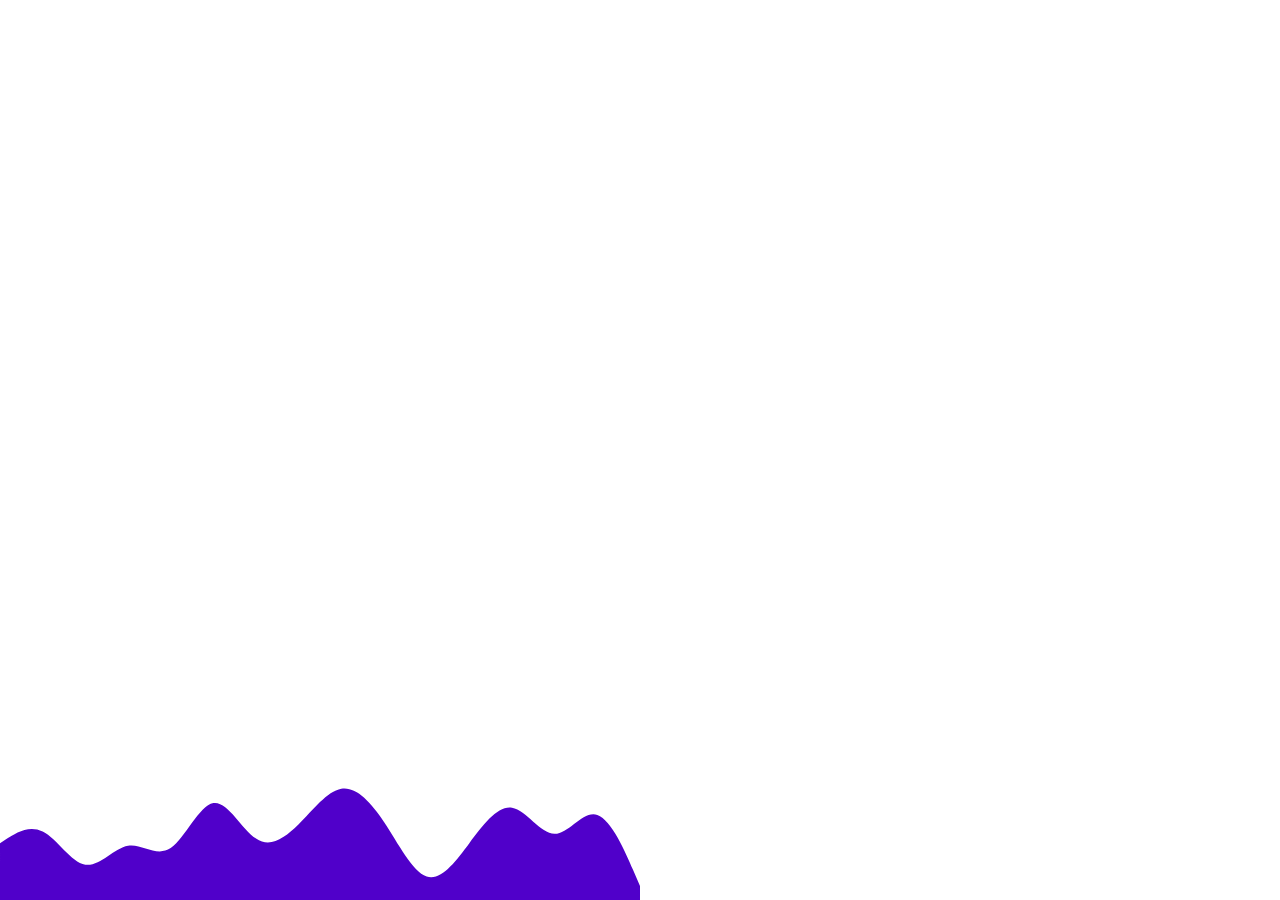
==== index.html @ 65bc7c40 "initial commit" ====
<!DOCTYPE html>
<html lang="en">
  <head>
    <meta charset="UTF-8" />
    <meta name="viewport" content="width=device-width, initial-scale=1" />
    <title>SVG & Animations</title>
    <link href="style.css" rel="stylesheet" />
  </head>
  <body>
    <div class="container">
      <svg viewBox="0 0 2880 320">
        <path
          class="animatingSVG"
          fill="#5000ca"
          fill-opacity="1"
          d="M0,192L16,181.3C32,171,64,149,96,165.3C128,181,160,235,192,240C224,245,256,203,288,197.3C320,192,352,224,384,202.7C416,181,448,107,480,101.3C512,96,544,160,576,181.3C608,203,640,181,672,149.3C704,117,736,75,768,69.3C800,64,832,96,864,144C896,192,928,256,960,266.7C992,277,1024,235,1056,192C1088,149,1120,107,1152,112C1184,117,1216,171,1248,170.7C1280,171,1312,117,1344,128C1376,139,1408,213,1424,250.7L1440,288V320H0Z"
          d="M1440,192L1456,181.3C1472,171,1504,149,1536,165.3C1568,181,1600,235,1632,240C1664,245,1696,203,1728,197.3C1760,192,1792,224,1824,202.7C1856,181,1888,107,1920,101.3C1952,96,1984,160,2016,181.3C2048,203,2080,181,2112,149.3C2144,117,2176,75,2208,69.3C2240,64,2272,96,2304,144C2336,192,2368,256,2400,266.7C2432,277,2464,235,2496,192C2528,149,2560,107,2592,112C2624,117,2656,171,2688,170.7C2720,171,2752,117,2784,128C2816,139,2848,213,2864,250.7L2880,288V320H1440Z"
        ></path>
      </svg>
    </div>
  </body>
</html>
---- style.css ----
*::before,
*::after {
  box-sizing: border-box;
}

* {
  padding: 0;
  margin: 0;
}

body {
  display: grid;
  place-items: center;
  min-height: 100vh;
}

.container {
  display: flex;
  align-items: end;
  justify-content: end;

  width: 100%;
  height: 100vh;
}

.animatingSVG {
  animation: moveWave linear 3s infinite;
}

@keyframes moveWave {
  from {
    transform: translateX(0);
  }

  to {
    transform: translateX(100%);
  }
}
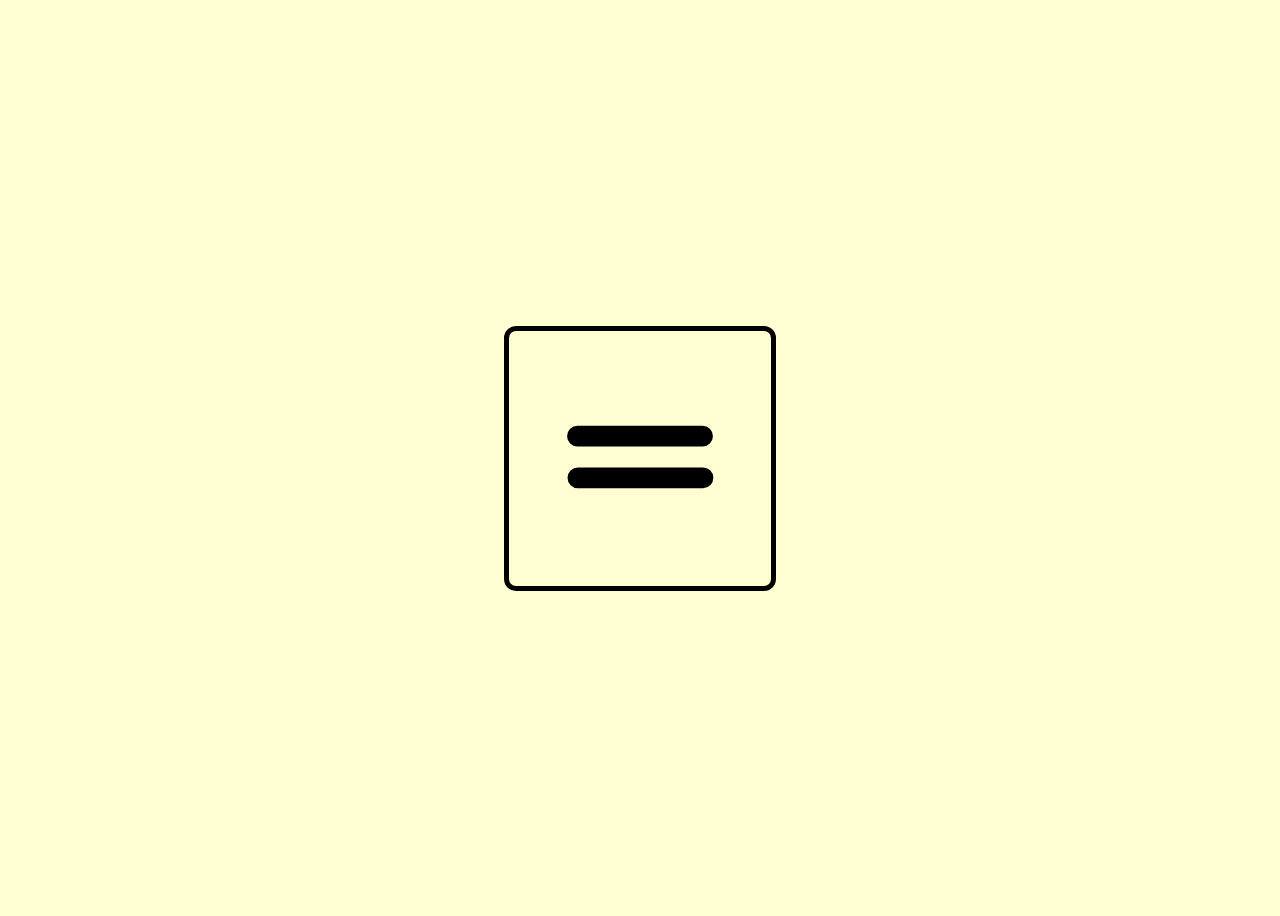
==== commit b0277afc: "updated animation with javascript" ====
--- a/index.html
+++ b/index.html
@@ -4,19 +4,32 @@
     <meta charset="UTF-8" />
     <meta name="viewport" content="width=device-width, initial-scale=1" />
     <title>SVG & Animations</title>
-    <link href="style.css" rel="stylesheet" />
+    <link rel="stylesheet" href="style.css" />
   </head>
   <body>
     <div class="container">
-      <svg viewBox="0 0 2880 320">
-        <path
-          class="animatingSVG"
-          fill="#5000ca"
-          fill-opacity="1"
-          d="M0,192L16,181.3C32,171,64,149,96,165.3C128,181,160,235,192,240C224,245,256,203,288,197.3C320,192,352,224,384,202.7C416,181,448,107,480,101.3C512,96,544,160,576,181.3C608,203,640,181,672,149.3C704,117,736,75,768,69.3C800,64,832,96,864,144C896,192,928,256,960,266.7C992,277,1024,235,1056,192C1088,149,1120,107,1152,112C1184,117,1216,171,1248,170.7C1280,171,1312,117,1344,128C1376,139,1408,213,1424,250.7L1440,288V320H0Z"
-          d="M1440,192L1456,181.3C1472,171,1504,149,1536,165.3C1568,181,1600,235,1632,240C1664,245,1696,203,1728,197.3C1760,192,1792,224,1824,202.7C1856,181,1888,107,1920,101.3C1952,96,1984,160,2016,181.3C2048,203,2080,181,2112,149.3C2144,117,2176,75,2208,69.3C2240,64,2272,96,2304,144C2336,192,2368,256,2400,266.7C2432,277,2464,235,2496,192C2528,149,2560,107,2592,112C2624,117,2656,171,2688,170.7C2720,171,2752,117,2784,128C2816,139,2848,213,2864,250.7L2880,288V320H1440Z"
-        ></path>
-      </svg>
+      <button
+        class="button-three"
+        aria-controls="primary-navigation"
+        aria-expanded="false"
+      >
+        <svg
+          stroke="var(--button-color)"
+          fill="none"
+          class="hamburger"
+          viewBox="-10 -10 120 120"
+          width="250"
+        >
+          <path
+            class="line"
+            stroke-width="10"
+            stroke-linecap="round"
+            stroke-linejoin="round"
+            d="m 20 40 h 60 a 1 1 0 0 1 0 20 h -60 a 1 1 0 0 1 0 -40 h 30 v 70"
+          ></path>
+        </svg>
+      </button>
     </div>
+    <script src="main.js"></script>
   </body>
 </html>
--- a/style.css
+++ b/style.css
@@ -1,38 +1,53 @@
+:root {
+  --primary-color: hsla(57, 100%, 91%, 1);
+  --button-color: hsla(0, 0%, 0%, 1);
+}
+
+*,
 *::before,
 *::after {
   box-sizing: border-box;
 }
 
-* {
-  padding: 0;
-  margin: 0;
+body {
+  min-height: 100dvh;
+  display: grid;
+  place-items: center;
+  background-color: var(--primary-color);
 }
 
-body {
-  display: grid;
-  place-items: center;
-  min-height: 100vh;
+button {
+  background: transparent;
+  border: 5px solid var(--button-color);
+  border-radius: 12px;
 }
 
 .container {
-  display: flex;
-  align-items: end;
-  justify-content: end;
-
-  width: 100%;
-  height: 100vh;
+  padding: 3rem;
+  max-width: 1280px;
+  margin: 0 auto;
 }
 
-.animatingSVG {
-  animation: moveWave linear 3s infinite;
+.button-three {
+  --button-color: black;
+  overflow: hidden;
 }
 
-@keyframes moveWave {
-  from {
-    transform: translateX(0);
-  }
+.button-three .hamburger {
+  transition: translate 1s, rotate 1s;
+}
 
-  to {
-    transform: translateX(100%);
-  }
+.button-three[aria-expanded="true"] .hamburger {
+  translate: 10px -10px;
+  rotate: 0.125turn;
 }
+
+.button-three .line {
+  transition: 1s;
+  stroke-dasharray: 60 31 60 300;
+}
+
+.button-three[aria-expanded="true"] .line {
+  stroke-dasharray: 60 105 60 300;
+  stroke-dashoffset: -90;
+}
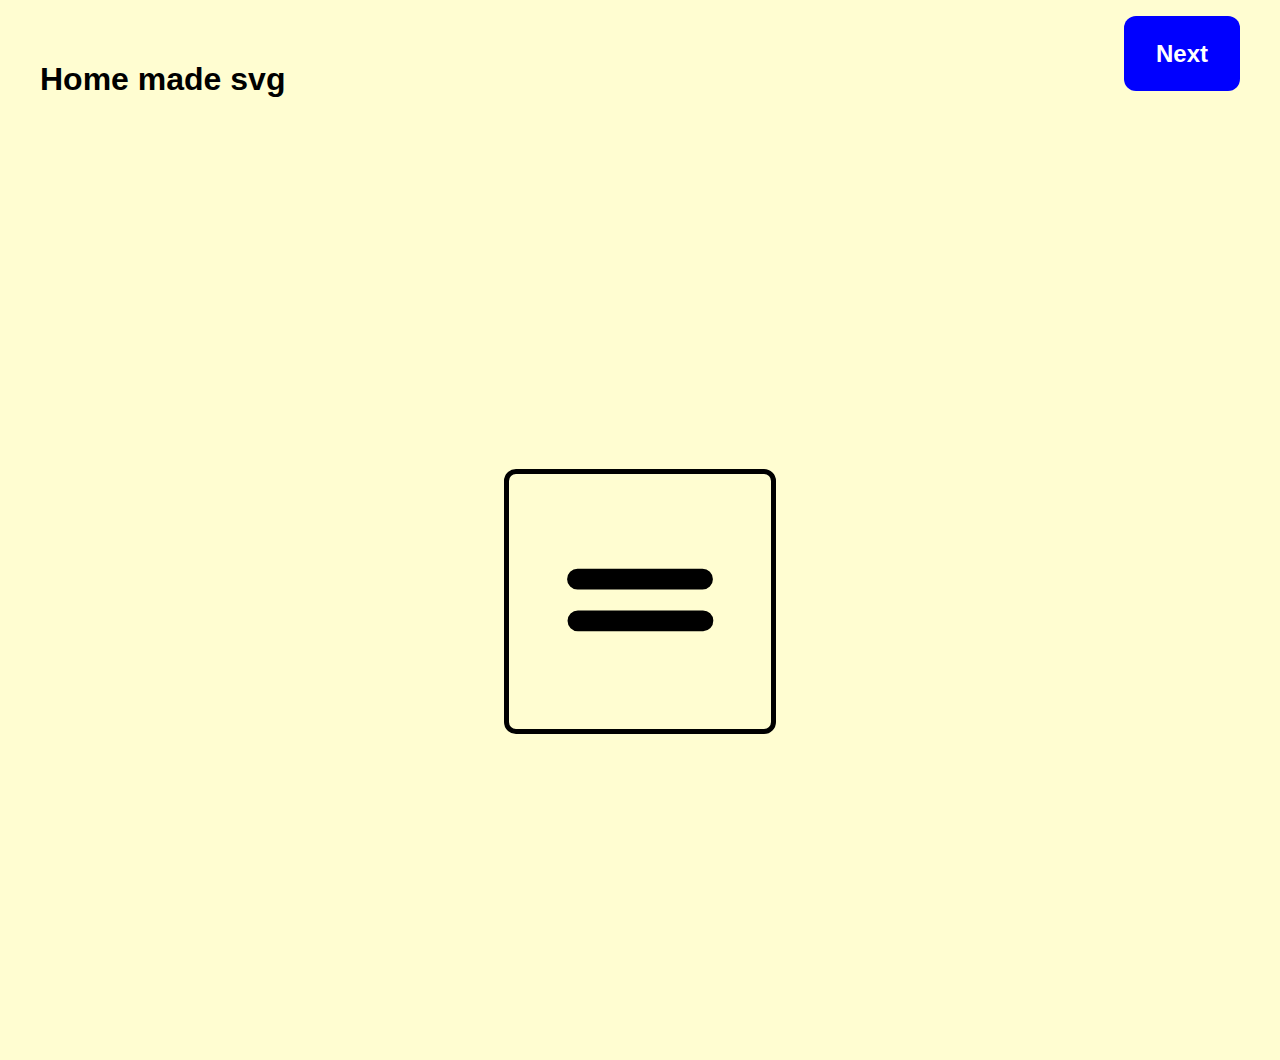
==== commit ff5360cf: "recreated + external" ====
--- a/index.html
+++ b/index.html
@@ -4,32 +4,40 @@
     <meta charset="UTF-8" />
     <meta name="viewport" content="width=device-width, initial-scale=1" />
     <title>SVG & Animations</title>
-    <link rel="stylesheet" href="style.css" />
+    <link rel="stylesheet" href="styles/style.css" />
   </head>
   <body>
-    <div class="container">
-      <button
-        class="button-three"
-        aria-controls="primary-navigation"
-        aria-expanded="false"
-      >
-        <svg
-          stroke="var(--button-color)"
-          fill="none"
-          class="hamburger"
-          viewBox="-10 -10 120 120"
-          width="250"
+    <header>
+      <h1>Home made svg</h1>
+      <div>
+        <a class="btn" href="/pages/svg.html">Next</a>
+      </div>
+    </header>
+    <body>
+      <div class="container">
+        <button
+          class="button-three"
+          aria-controls="primary-navigation"
+          aria-expanded="false"
         >
-          <path
-            class="line"
-            stroke-width="10"
-            stroke-linecap="round"
-            stroke-linejoin="round"
-            d="m 20 40 h 60 a 1 1 0 0 1 0 20 h -60 a 1 1 0 0 1 0 -40 h 30 v 70"
-          ></path>
-        </svg>
-      </button>
-    </div>
+          <svg
+            stroke="var(--button-color)"
+            fill="none"
+            class="hamburger"
+            viewBox="-10 -10 120 120"
+            width="250"
+          >
+            <path
+              class="line"
+              stroke-width="10"
+              stroke-linecap="round"
+              stroke-linejoin="round"
+              d="m 20 40 h 60 a 1 1 0 0 1 0 20 h -60 a 1 1 0 0 1 0 -40 h 30 v 70"
+            ></path>
+          </svg>
+        </button>
+      </div>
+    </body>
     <script src="main.js"></script>
   </body>
 </html>
--- a/styles/style.css
+++ b/styles/style.css
@@ -0,0 +1,81 @@
+:root {
+  --primary-color: hsla(57, 100%, 91%, 1);
+  --button-color: hsla(0, 0%, 0%, 1);
+}
+
+*,
+*::before,
+*::after {
+  box-sizing: border-box;
+}
+
+body {
+  background-color: var(--primary-color);
+  font-family: sans-serif;
+}
+
+button {
+  background: transparent;
+  border: 5px solid var(--button-color);
+  border-radius: 12px;
+}
+
+header {
+  display: flex;
+  justify-content: space-between;
+  padding: 2rem;
+}
+
+.container {
+  min-height: 100dvh;
+  display: grid;
+  place-items: center;
+  padding: 3rem;
+  max-width: 1280px;
+  margin: 0 auto;
+}
+
+.button-three {
+  --button-color: black;
+  overflow: hidden;
+}
+
+.button-three .hamburger {
+  transition: translate 1s, rotate 1s;
+}
+
+.button-three[aria-expanded="true"] .hamburger {
+  translate: 10px -10px;
+  rotate: 0.125turn;
+  animation: spinner 250ms ease-in-out;
+}
+
+.button-three .line {
+  transition: 1s;
+  stroke-dasharray: 60 31 60 300;
+}
+
+.button-three[aria-expanded="true"] .line {
+  stroke-dasharray: 60 105 60 300;
+  stroke-dashoffset: -90;
+}
+
+@keyframes spinner {
+  0% {
+    transform: rotate(0deg);
+  }
+  100% {
+    transform: rotate(360deg);
+  }
+}
+
+.btn {
+  color: white;
+  background-color: blue;
+  border-radius: 12px;
+  font-size: 24px;
+  font-weight: 700;
+
+  padding: 1.5rem 2rem;
+  text-decoration: none;
+}
